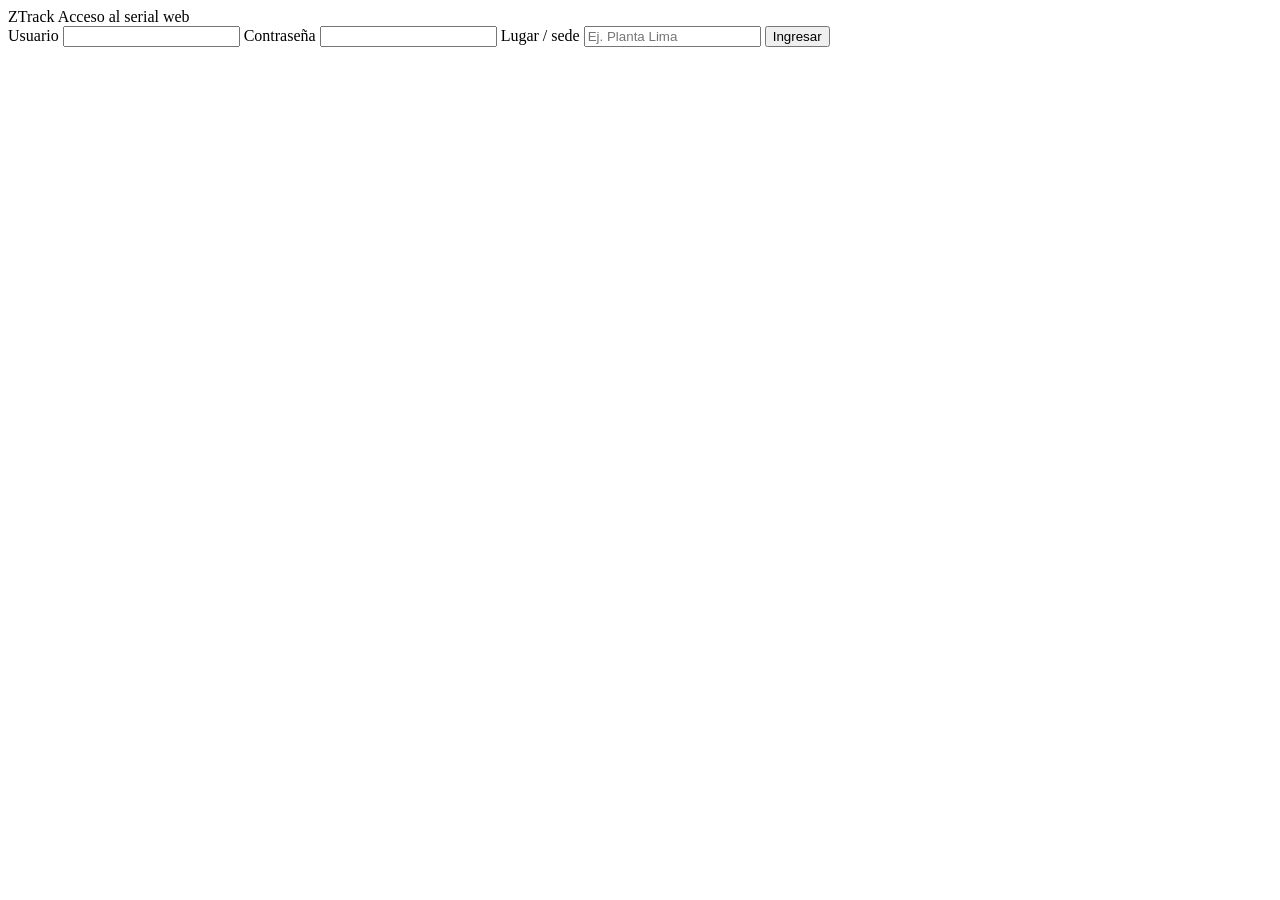
==== web/login.html @ 8022fdf5 "conversion e ruta" ====
<!DOCTYPE html>
<html lang="es">
  <head>
    <meta charset="UTF-8" />
    <meta name="viewport" content="width=device-width, initial-scale=1" />
    <title>ZTrack — Acceso</title>
    <link rel="preconnect" href="https://fonts.googleapis.com" />
    <link rel="preconnect" href="https://fonts.gstatic.com" crossorigin />
    <link
      href="https://fonts.googleapis.com/css2?family=DM+Sans:wght@400;600;700&family=IBM+Plex+Mono:wght@400;500&display=swap"
      rel="stylesheet"
    />
    <link rel="stylesheet" href="/monitor/serial/styles.css" />
  </head>
  <body class="auth-body">
    <div class="bg-atmosphere" aria-hidden="true"></div>
    <main class="auth-card">
      <div class="brand">
        <span class="brand-mark">ZTrack</span>
        <span class="brand-sub">Acceso al serial web</span>
      </div>
      <form id="form-login" class="auth-form">
        <label class="field">
          <span>Usuario</span>
          <input id="username" name="username" autocomplete="username" required />
        </label>
        <label class="field">
          <span>Contraseña</span>
          <input id="password" name="password" type="password" autocomplete="current-password" required />
        </label>
        <label class="field">
          <span>Lugar / sede</span>
          <input id="lugar" name="lugar" placeholder="Ej. Planta Lima" />
        </label>
        <button class="btn primary" type="submit">Ingresar</button>
        <p id="login-error" class="mensaje" data-kind="err"></p>
      </form>
    </main>
    <script type="module">
      import { login, getToken, getLugar, webUrl } from "/monitor/serial/js/auth.js";

      if (getToken()) {
        const params = new URLSearchParams(location.search);
        location.href = params.get("next") || webUrl("/");
      }

      const lugarEl = document.getElementById("lugar");
      lugarEl.value = getLugar() || "";

      document.getElementById("form-login").addEventListener("submit", async (e) => {
        e.preventDefault();
        const err = document.getElementById("login-error");
        err.textContent = "";
        try {
          await login(
            document.getElementById("username").value.trim(),
            document.getElementById("password").value,
            lugarEl.value.trim()
          );
          const params = new URLSearchParams(location.search);
          location.href = params.get("next") || webUrl("/");
        } catch (ex) {
          err.textContent = ex.message;
        }
      });
    </script>
  </body>
</html>
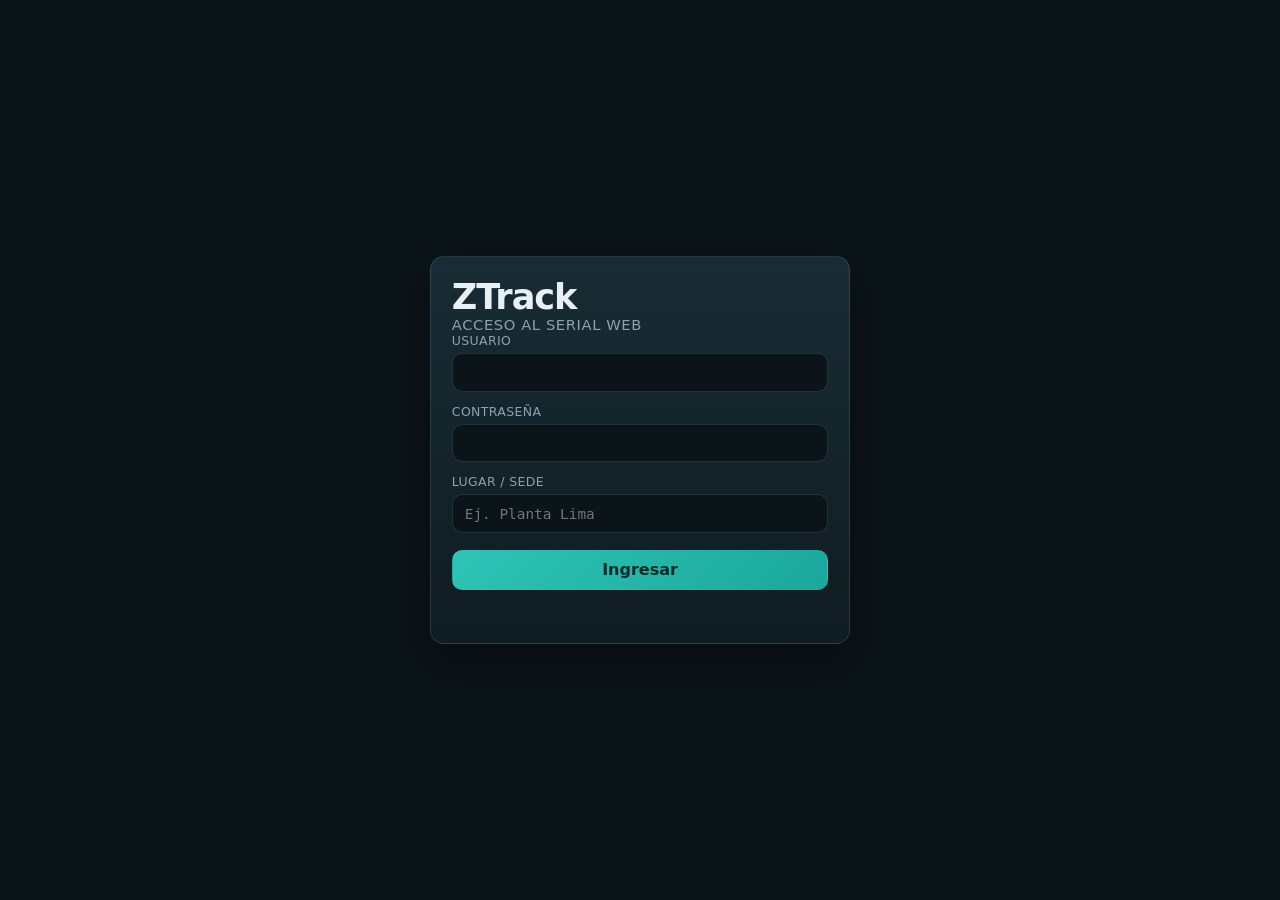
==== commit fe08dceb: "integraccion a https ztrack.app" ====
--- a/web/login.html
+++ b/web/login.html
@@ -10,7 +10,7 @@
       href="https://fonts.googleapis.com/css2?family=DM+Sans:wght@400;600;700&family=IBM+Plex+Mono:wght@400;500&display=swap"
       rel="stylesheet"
     />
-    <link rel="stylesheet" href="/monitor/serial/styles.css" />
+    <link rel="stylesheet" href="./styles.css" />
   </head>
   <body class="auth-body">
     <div class="bg-atmosphere" aria-hidden="true"></div>
@@ -37,7 +37,7 @@
       </form>
     </main>
     <script type="module">
-      import { login, getToken, getLugar, webUrl } from "/monitor/serial/js/auth.js";
+      import { login, getToken, getLugar, webUrl, PROXY_MODO } from "./js/auth.js";
 
       if (getToken()) {
         const params = new URLSearchParams(location.search);
@@ -63,6 +63,8 @@
           err.textContent = ex.message;
         }
       });
+
+      console.info("[ztrack] proxy modo:", PROXY_MODO);
     </script>
   </body>
 </html>
--- a/web/styles.css
+++ b/web/styles.css
@@ -0,0 +1,662 @@
+:root {
+  --bg0: #0b1418;
+  --bg1: #122028;
+  --bg2: #1a2d36;
+  --ink: #e7f1f4;
+  --muted: #8aa3ad;
+  --line: rgba(140, 190, 200, 0.18);
+  --accent: #2ec4b6;
+  --accent-2: #f0a202;
+  --danger: #ef6b6b;
+  --ok: #5ddea0;
+  --warn: #f0c674;
+  --mono: "IBM Plex Mono", ui-monospace, monospace;
+  --sans: "DM Sans", system-ui, sans-serif;
+  --radius: 14px;
+  --shadow: 0 18px 50px rgba(0, 0, 0, 0.35);
+}
+
+* {
+  box-sizing: border-box;
+}
+
+html,
+body {
+  margin: 0;
+  min-height: 100%;
+  font-family: var(--sans);
+  color: var(--ink);
+  background: var(--bg0);
+}
+
+.bg-atmosphere {
+  position: fixed;
+  inset: 0;
+  z-index: -1;
+  background:
+    radial-gradient(900px 500px at 10% -10%, rgba(46, 196, 182, 0.22), transparent 60%),
+    radial-gradient(700px 400px at 90% 0%, rgba(240, 162, 2, 0.12), transparent 55%),
+    linear-gradient(160deg, #0b1418 0%, #102028 45%, #0d181d 100%);
+}
+
+.bg-atmosphere::after {
+  content: "";
+  position: absolute;
+  inset: 0;
+  opacity: 0.07;
+  background-image: linear-gradient(var(--line) 1px, transparent 1px),
+    linear-gradient(90deg, var(--line) 1px, transparent 1px);
+  background-size: 48px 48px;
+  mask-image: radial-gradient(ellipse at center, black 20%, transparent 75%);
+}
+
+.top {
+  display: flex;
+  justify-content: space-between;
+  align-items: center;
+  gap: 1rem;
+  padding: 1.1rem 1.4rem 0.6rem;
+  animation: fade-down 0.5s ease both;
+}
+
+.brand {
+  display: flex;
+  flex-direction: column;
+  gap: 0.1rem;
+}
+
+.brand-mark {
+  font-size: clamp(1.6rem, 3vw, 2.2rem);
+  font-weight: 700;
+  letter-spacing: -0.03em;
+  line-height: 1;
+}
+
+.brand-sub {
+  color: var(--muted);
+  font-size: 0.92rem;
+  letter-spacing: 0.04em;
+  text-transform: uppercase;
+}
+
+.top-meta {
+  display: flex;
+  flex-wrap: wrap;
+  gap: 0.5rem;
+  align-items: center;
+  justify-content: flex-end;
+}
+
+.pill {
+  font-family: var(--mono);
+  font-size: 0.75rem;
+  padding: 0.35rem 0.65rem;
+  border: 1px solid var(--line);
+  border-radius: 999px;
+  background: rgba(18, 32, 40, 0.7);
+}
+
+.pill[data-mode="agente"] {
+  border-color: rgba(46, 196, 182, 0.5);
+  color: var(--accent);
+}
+
+.pill[data-mode="web"] {
+  border-color: rgba(240, 162, 2, 0.45);
+  color: var(--accent-2);
+}
+
+.estado {
+  font-family: var(--mono);
+  font-size: 0.78rem;
+  color: var(--muted);
+}
+
+.estado[data-ok="1"] {
+  color: var(--ok);
+}
+
+.layout {
+  display: grid;
+  grid-template-columns: minmax(260px, 340px) minmax(0, 1fr);
+  grid-template-areas:
+    "conn assign"
+    "conn console"
+    "diag diag";
+  gap: 1rem;
+  padding: 0.8rem 1.4rem 1.6rem;
+}
+
+.panel-conn {
+  grid-area: conn;
+  animation: fade-up 0.55s ease both;
+}
+
+.panel-assign {
+  grid-area: assign;
+  animation: fade-up 0.6s 0.05s ease both;
+}
+
+.panel-console {
+  grid-area: console;
+  min-height: 360px;
+  display: flex;
+  flex-direction: column;
+  animation: fade-up 0.65s 0.1s ease both;
+}
+
+.panel-diag {
+  grid-area: diag;
+  animation: fade-up 0.7s 0.12s ease both;
+}
+
+.panel-help {
+  grid-column: 1 / -1;
+}
+
+.diag-hipotesis {
+  display: flex;
+  flex-direction: column;
+  gap: 0.4rem;
+  margin-bottom: 0.7rem;
+}
+
+.diag-hipotesis .hip {
+  font-size: 0.86rem;
+  line-height: 1.4;
+  padding: 0.55rem 0.7rem;
+  border-radius: 10px;
+  border: 1px solid var(--line);
+  background: rgba(7, 14, 17, 0.55);
+}
+
+.diag-hipotesis .hip[data-nivel="alta"] {
+  border-color: rgba(239, 107, 107, 0.45);
+  color: #ffc9c9;
+}
+
+.diag-hipotesis .hip[data-nivel="media"] {
+  border-color: rgba(240, 198, 116, 0.45);
+  color: #f6dfaa;
+}
+
+.diag-hipotesis .hip[data-nivel="baja"] {
+  color: var(--muted);
+}
+
+.diag-hipotesis .hip[data-nivel="ok"] {
+  border-color: rgba(93, 222, 160, 0.35);
+  color: var(--ok);
+}
+
+.diag-grid {
+  display: grid;
+  grid-template-columns: 1fr 1fr;
+  gap: 0.65rem;
+}
+
+.diag-box {
+  margin: 0;
+  background: #070e11;
+  border: 1px solid var(--line);
+  border-radius: 10px;
+  padding: 0.65rem 0.75rem;
+  font-family: var(--mono);
+  font-size: 0.72rem;
+  line-height: 1.4;
+  color: #b9d4dc;
+  white-space: pre-wrap;
+  word-break: break-word;
+  max-height: 180px;
+  overflow: auto;
+}
+
+.diag-eventos {
+  margin-top: 0.65rem;
+  max-height: 220px;
+}
+
+.panel {
+  background: linear-gradient(180deg, rgba(26, 45, 54, 0.92), rgba(16, 28, 34, 0.92));
+  border: 1px solid var(--line);
+  border-radius: var(--radius);
+  padding: 1rem 1.1rem 1.15rem;
+  box-shadow: var(--shadow);
+}
+
+.panel h2 {
+  margin: 0 0 0.35rem;
+  font-size: 1.05rem;
+  letter-spacing: -0.02em;
+}
+
+.hint {
+  margin: 0 0 0.9rem;
+  color: var(--muted);
+  font-size: 0.9rem;
+  line-height: 1.45;
+}
+
+.warn-inline {
+  color: var(--warn);
+}
+
+.banner {
+  padding: 0.7rem 0.8rem;
+  border-radius: 10px;
+  margin-bottom: 0.8rem;
+  font-size: 0.88rem;
+  line-height: 1.4;
+}
+
+.banner.warn {
+  background: rgba(240, 198, 116, 0.12);
+  border: 1px solid rgba(240, 198, 116, 0.35);
+  color: #f6dfaa;
+}
+
+.field {
+  display: flex;
+  flex-direction: column;
+  gap: 0.3rem;
+  margin-bottom: 0.75rem;
+}
+
+.field span {
+  font-size: 0.78rem;
+  color: var(--muted);
+  letter-spacing: 0.03em;
+  text-transform: uppercase;
+}
+
+input,
+select,
+button,
+textarea {
+  font: inherit;
+}
+
+input,
+select {
+  width: 100%;
+  border: 1px solid var(--line);
+  background: var(--bg0);
+  color: var(--ink);
+  border-radius: 10px;
+  padding: 0.65rem 0.75rem;
+  font-family: var(--mono);
+  font-size: 0.9rem;
+}
+
+input:focus,
+select:focus {
+  outline: 2px solid rgba(46, 196, 182, 0.45);
+  outline-offset: 1px;
+}
+
+input.pulse {
+  animation: pulse-ok 0.55s ease;
+}
+
+.puerto-actual {
+  font-size: 0.9rem;
+  color: var(--muted);
+  margin: 0.2rem 0 0.8rem;
+}
+
+.puerto-actual strong {
+  color: var(--ink);
+  font-family: var(--mono);
+  font-weight: 500;
+}
+
+.actions {
+  display: flex;
+  flex-wrap: wrap;
+  gap: 0.5rem;
+}
+
+.btn {
+  border: 1px solid var(--line);
+  background: var(--bg2);
+  color: var(--ink);
+  border-radius: 10px;
+  padding: 0.6rem 0.85rem;
+  cursor: pointer;
+  transition: transform 0.15s ease, background 0.15s ease, border-color 0.15s ease;
+}
+
+.btn:hover:not(:disabled) {
+  transform: translateY(-1px);
+  border-color: rgba(46, 196, 182, 0.45);
+}
+
+.btn:disabled {
+  opacity: 0.45;
+  cursor: not-allowed;
+}
+
+.btn.primary {
+  background: linear-gradient(135deg, #2ec4b6, #1aa89c);
+  border-color: transparent;
+  color: #042b28;
+  font-weight: 700;
+}
+
+.btn.ghost {
+  background: transparent;
+}
+
+.btn.tiny {
+  padding: 0.35rem 0.55rem;
+  font-size: 0.8rem;
+}
+
+.grid-2 {
+  display: grid;
+  grid-template-columns: 1fr 1fr;
+  gap: 0.75rem;
+}
+
+.advanced {
+  margin: 0.2rem 0 0.9rem;
+  border: 1px dashed var(--line);
+  border-radius: 10px;
+  padding: 0.45rem 0.7rem;
+}
+
+.advanced summary {
+  cursor: pointer;
+  color: var(--muted);
+  font-size: 0.85rem;
+  margin-bottom: 0.4rem;
+}
+
+.mensaje {
+  min-height: 1.3em;
+  margin: 0.75rem 0 0;
+  font-family: var(--mono);
+  font-size: 0.82rem;
+}
+
+.mensaje[data-kind="ok"] {
+  color: var(--ok);
+}
+.mensaje[data-kind="warn"] {
+  color: var(--warn);
+}
+.mensaje[data-kind="err"] {
+  color: var(--danger);
+}
+.mensaje[data-kind="sys"] {
+  color: var(--muted);
+}
+
+.console-head {
+  display: flex;
+  justify-content: space-between;
+  align-items: center;
+  gap: 0.75rem;
+  margin-bottom: 0.55rem;
+}
+
+.console-tools {
+  display: flex;
+  align-items: center;
+  gap: 0.65rem;
+  flex-wrap: wrap;
+}
+
+.check {
+  display: inline-flex;
+  align-items: center;
+  gap: 0.3rem;
+  color: var(--muted);
+  font-size: 0.8rem;
+}
+
+.check.block {
+  display: flex;
+  margin: 0.6rem 0 0.4rem;
+}
+
+.rx-meter {
+  font-family: var(--mono);
+  font-size: 0.72rem;
+  color: var(--muted);
+  padding: 0.2rem 0.45rem;
+  border-radius: 999px;
+  border: 1px solid var(--line);
+  min-width: 7rem;
+  text-align: center;
+}
+
+.rx-meter[data-alive="1"] {
+  color: var(--ok);
+  border-color: rgba(93, 222, 160, 0.45);
+}
+
+.btn.tiny[data-on="1"] {
+  border-color: rgba(240, 198, 116, 0.55);
+  color: var(--warn);
+}
+
+.consola {
+  flex: 1;
+  min-height: 260px;
+  max-height: min(52vh, 520px);
+  overflow: auto;
+  background: #070e11;
+  border: 1px solid var(--line);
+  border-radius: 12px;
+  padding: 0.7rem 0.8rem;
+  font-family: var(--mono);
+  font-size: 0.8rem;
+  line-height: 1.45;
+  white-space: pre-wrap;
+  word-break: break-word;
+  color: #c9e8ef;
+  contain: content;
+}
+
+.tx-row {
+  display: grid;
+  grid-template-columns: 1fr auto;
+  gap: 0.5rem;
+  margin-top: 0.65rem;
+}
+
+.foot {
+  display: flex;
+  gap: 1rem;
+  flex-wrap: wrap;
+  padding: 0 1.4rem 1.4rem;
+  color: var(--muted);
+  font-size: 0.82rem;
+}
+
+.auth-body {
+  min-height: 100vh;
+  display: grid;
+  place-items: center;
+  padding: 1.2rem;
+}
+
+.auth-card {
+  width: min(420px, 100%);
+  background: linear-gradient(180deg, rgba(26, 45, 54, 0.95), rgba(16, 28, 34, 0.95));
+  border: 1px solid var(--line);
+  border-radius: var(--radius);
+  padding: 1.4rem 1.3rem 1.5rem;
+  box-shadow: var(--shadow);
+  animation: fade-up 0.45s ease both;
+}
+
+.auth-form .btn.primary {
+  width: 100%;
+  margin-top: 0.3rem;
+}
+
+.layout-admin {
+  grid-template-columns: 1fr;
+  grid-template-areas: none;
+}
+
+.layout-admin .panel {
+  grid-area: auto;
+}
+
+.table-wrap {
+  overflow: auto;
+}
+
+.data-table {
+  width: 100%;
+  border-collapse: collapse;
+  font-size: 0.86rem;
+}
+
+.data-table th,
+.data-table td {
+  text-align: left;
+  padding: 0.55rem 0.45rem;
+  border-bottom: 1px solid var(--line);
+  vertical-align: middle;
+}
+
+.data-table th {
+  color: var(--muted);
+  font-weight: 600;
+  font-size: 0.75rem;
+  text-transform: uppercase;
+  letter-spacing: 0.04em;
+}
+
+.data-table code {
+  font-family: var(--mono);
+  font-size: 0.8em;
+}
+
+.row-actions {
+  display: flex;
+  gap: 0.35rem;
+  flex-wrap: wrap;
+}
+
+.badge {
+  font-family: var(--mono);
+  font-size: 0.72rem;
+  padding: 0.15rem 0.45rem;
+  border-radius: 999px;
+  border: 1px solid var(--line);
+}
+
+.badge[data-estado="activo"],
+.badge[data-estado="activa"],
+.badge[data-estado="cerrada"] {
+  color: var(--ok);
+  border-color: rgba(93, 222, 160, 0.35);
+}
+
+.badge[data-estado="archivado"],
+.badge[data-estado="error"] {
+  color: var(--warn);
+  border-color: rgba(240, 198, 116, 0.4);
+}
+
+.sesion-log {
+  margin-top: 0.7rem;
+  max-height: 50vh;
+}
+
+.top-meta a.pill {
+  text-decoration: none;
+  color: inherit;
+}
+
+.top-meta a.pill:hover {
+  border-color: rgba(46, 196, 182, 0.5);
+  color: var(--accent);
+}
+
+.foot a {
+  color: var(--accent);
+  text-decoration: none;
+}
+
+.foot a:hover {
+  text-decoration: underline;
+}
+
+.panel-help ol {
+  color: var(--muted);
+  padding-left: 1.2rem;
+}
+
+.panel-help code {
+  font-family: var(--mono);
+  font-size: 0.85em;
+  color: var(--accent);
+}
+
+@keyframes fade-up {
+  from {
+    opacity: 0;
+    transform: translateY(10px);
+  }
+  to {
+    opacity: 1;
+    transform: none;
+  }
+}
+
+@keyframes fade-down {
+  from {
+    opacity: 0;
+    transform: translateY(-8px);
+  }
+  to {
+    opacity: 1;
+    transform: none;
+  }
+}
+
+@keyframes pulse-ok {
+  0% {
+    box-shadow: 0 0 0 0 rgba(93, 222, 160, 0.55);
+  }
+  100% {
+    box-shadow: 0 0 0 12px rgba(93, 222, 160, 0);
+  }
+}
+
+@media (max-width: 920px) {
+  .layout {
+    grid-template-columns: 1fr;
+    grid-template-areas:
+      "conn"
+      "assign"
+      "console"
+      "diag";
+    padding: 0.6rem 0.8rem 1.2rem;
+  }
+
+  .grid-2,
+  .diag-grid {
+    grid-template-columns: 1fr;
+  }
+
+  .top {
+    padding: 0.9rem 0.8rem 0.4rem;
+    align-items: flex-start;
+    flex-direction: column;
+  }
+
+  .consola {
+    max-height: 45vh;
+  }
+
+  .actions .btn {
+    flex: 1 1 auto;
+  }
+}
